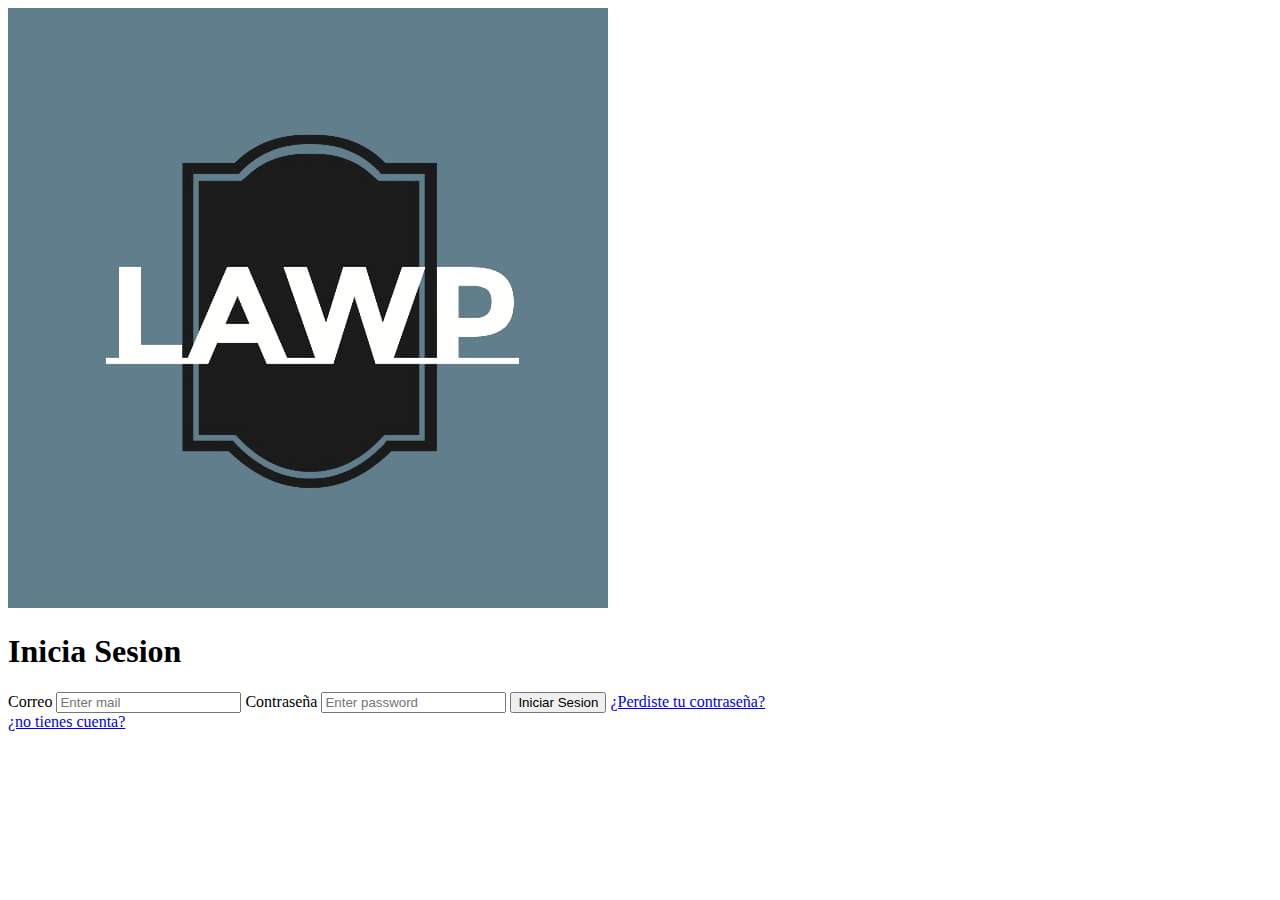
==== vista/index.html @ 46882a8f "vista crear cuenta" ====
<!DOCTYPE html>
<html>
    <head>
        <meta charset="utf-8">
        <title>Lawp Login</title>
     <link rel="stylesheet" href="Loginform/css/master.css">
    </head>
    <body>

    <div class="login-box">
        <img class="avatar" src="Login-form/img/logo.png" alt="logo de Lawp">
      <h1>Inicia Sesion</h1>
      <form>
          <label for="correo">Correo</label>
          <input type="text" placeholder="Enter mail">

          <label for="password">Contraseña</label>
          <input type="password" placeholder="Enter password">

          <input type="submit" value="Iniciar Sesion">

          <a href="#">¿Perdiste tu contraseña?</a><br>
          <a href="#">¿no tienes cuenta?</a>


      </form>
    </div>

    </body>
</html>
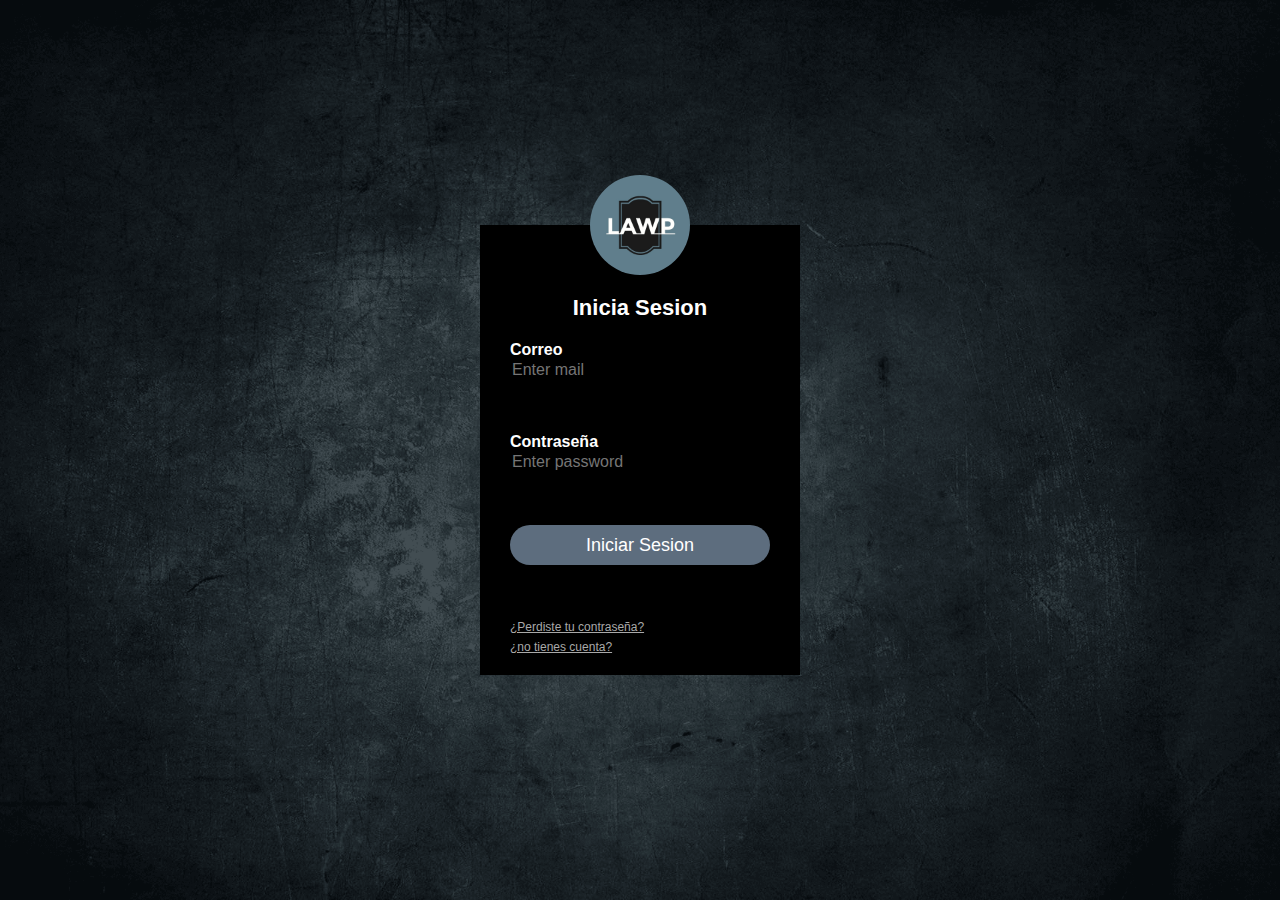
==== commit 492be955: "adasd" ====
--- a/vista/index.html
+++ b/vista/index.html
@@ -3,7 +3,7 @@
     <head>
         <meta charset="utf-8">
         <title>Lawp Login</title>
-     <link rel="stylesheet" href="Loginform/css/master.css">
+     <link rel="stylesheet" href="Login-form/css/master.css">
     </head>
     <body>
 
--- a/vista/Login-form/css/master.css
+++ b/vista/Login-form/css/master.css
@@ -0,0 +1,80 @@
+body {
+    margin: 0;
+    padding: 0;
+    background: url(../img/fondo.png) no-repeat center top;
+    background-size: cover;
+    font-family: sans-serif;
+    height: 100vh;
+}
+
+.login-box{
+    width: 320px;
+    height: 450px;
+    background: #000;
+    color: #fff;
+    top: 50%;
+    left: 50%;
+    position: absolute;
+    transform: translate(-50%, -50%);
+    box-sizing: border-box;
+    padding: 70px 30px;
+}
+
+.login-box .avatar{
+    width: 100px;
+    height: 100px;
+    border-radius: 50%;
+    position: absolute;
+    top: -50px;
+    left: calc(50% - 50px);
+}
+.login-box h1{
+margin: 0;
+padding: 0 0 20px;
+text-align: center;
+font-size: 22px;
+}
+.login-box label{
+    margin: 0;
+    padding: 0;
+    font-weight: bold;
+    display: block;
+}
+
+.login-box input{
+    width: 100%;
+    margin-bottom: 20%;
+}
+
+.login-box input[type="text"],
+.login-box input[type="password"]{
+    border: none;
+    border-bottom: : 1px solid #fff;
+    background: transparent;
+    outline: none;
+    height: 20px;
+    color: #fff;
+    font-size:16px;
+
+}
+
+.login-box input[type="submit"] {
+    border: none;
+    outline: none;
+    height: 40px;
+    background: #5D6D7E;
+    color: #fff;
+    font-size: 18px;
+    border-radius: 20px;
+}
+
+.login-box a{
+    text.decoration: none;
+    font-size: 12px;
+    Line-height: 20px;
+    color: darkgrey;
+}
+
+.login-box a:hover{
+    color: #fff;
+}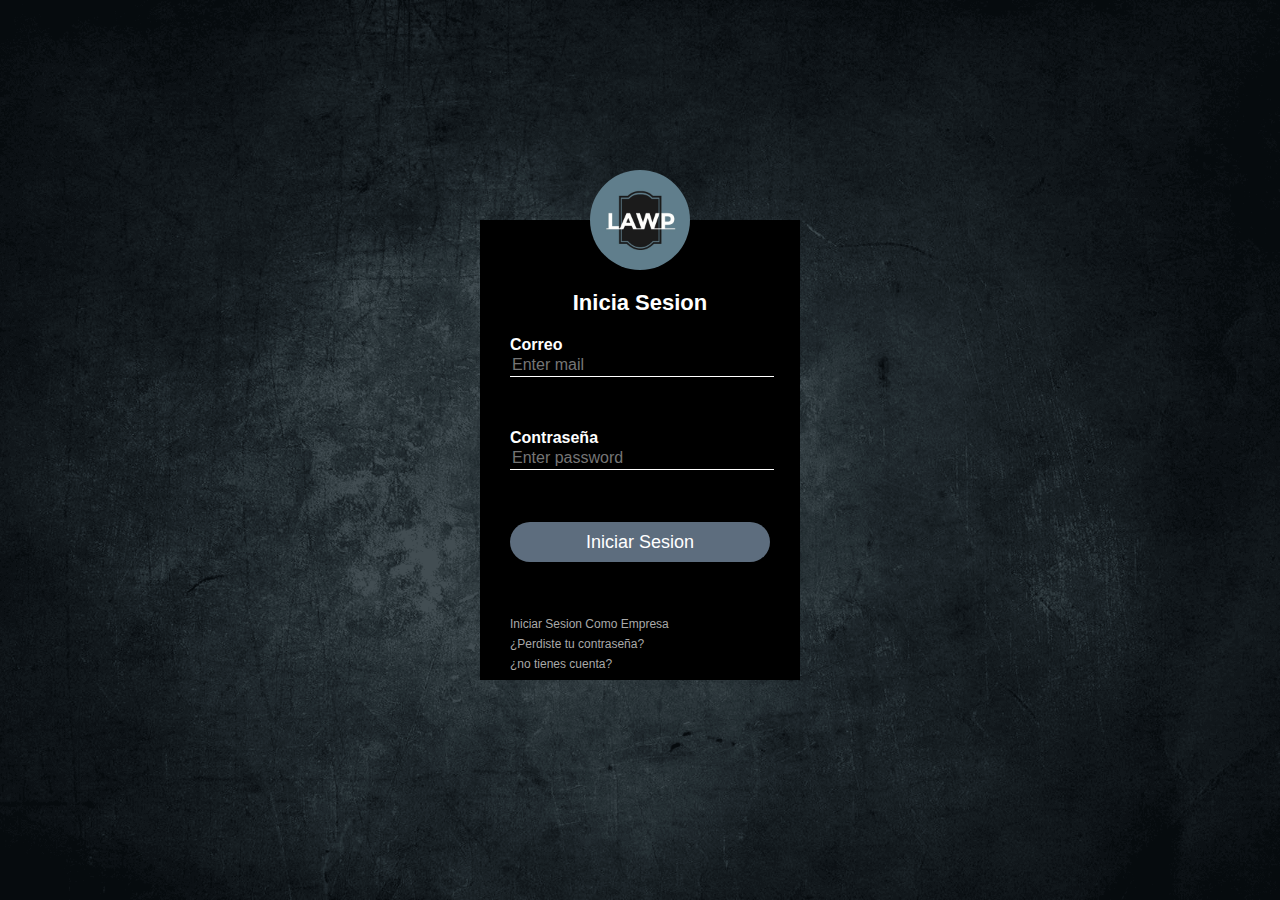
==== commit 10615108: "controller empresa" ====
--- a/vista/index.html
+++ b/vista/index.html
@@ -18,7 +18,8 @@
           <input type="password" placeholder="Enter password">
 
           <input type="submit" value="Iniciar Sesion">
-
+          
+          <a href="#">Iniciar Sesion Como Empresa</a><br>
           <a href="#">¿Perdiste tu contraseña?</a><br>
           <a href="#">¿no tienes cuenta?</a>
 
--- a/vista/Login-form/css/master.css
+++ b/vista/Login-form/css/master.css
@@ -9,7 +9,7 @@
 
 .login-box{
     width: 320px;
-    height: 450px;
+    height: 460px;
     background: #000;
     color: #fff;
     top: 50%;
@@ -49,7 +49,7 @@
 .login-box input[type="text"],
 .login-box input[type="password"]{
     border: none;
-    border-bottom: : 1px solid #fff;
+    border-bottom:  1px solid #fff;
     background: transparent;
     outline: none;
     height: 20px;
@@ -69,7 +69,7 @@
 }
 
 .login-box a{
-    text.decoration: none;
+    text-decoration: none;
     font-size: 12px;
     Line-height: 20px;
     color: darkgrey;
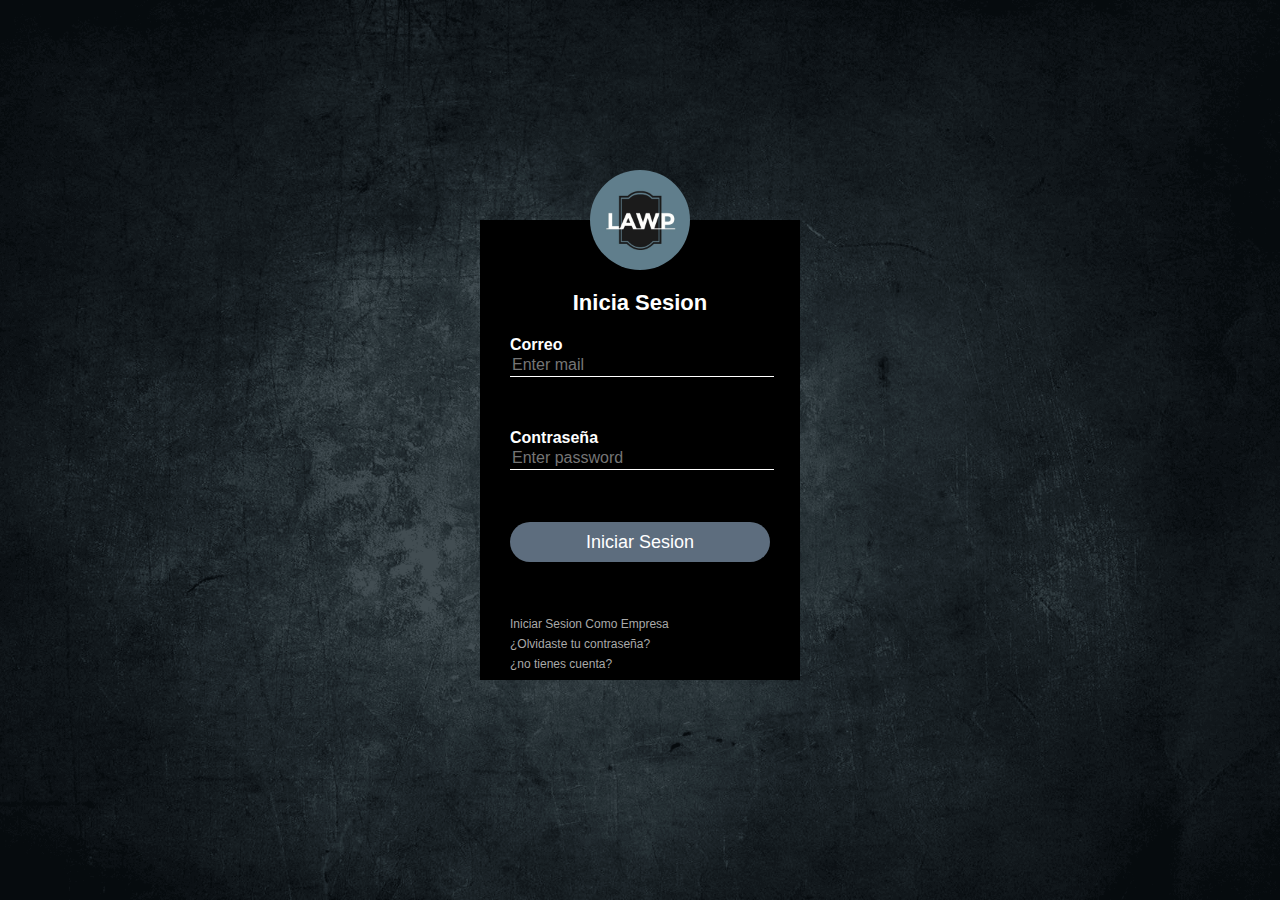
==== commit 621f8dbb: "ya funciona el login con todas las de la lei" ====
--- a/vista/index.html
+++ b/vista/index.html
@@ -1,31 +1,27 @@
 <!DOCTYPE html>
 <html>
-    <head>
-        <meta charset="utf-8">
-        <title>Lawp Login</title>
-     <link rel="stylesheet" href="Login-form/css/master.css">
-    </head>
-    <body>
+<head>
+    <meta charset="utf-8">
+    <title>Lawp Login</title>
+    <link rel="stylesheet" href="Login-form/css/master.css">
+</head>
+<body>
 
     <div class="login-box">
         <img class="avatar" src="Login-form/img/logo.png" alt="logo de Lawp">
-      <h1>Inicia Sesion</h1>
-      <form>
-          <label for="correo">Correo</label>
-          <input type="text" placeholder="Enter mail">
+        <h1>Inicia Sesion</h1>
+        <form id="login">
+            <label for="correo">Correo</label>
+            <input type="text" id="mail" placeholder="Enter mail" required>
+            <label for="password">Contraseña</label>
+            <input type="password" id="pass" placeholder="Enter password" required>
+            <input type="button" onclick="registrar()" value="Iniciar Sesion">
 
-          <label for="password">Contraseña</label>
-          <input type="password" placeholder="Enter password">
-
-          <input type="submit" value="Iniciar Sesion">
-          
-          <a href="#">Iniciar Sesion Como Empresa</a><br>
-          <a href="#">¿Perdiste tu contraseña?</a><br>
-          <a href="#">¿no tienes cuenta?</a>
-
-
-      </form>
+        </form>
+        <a href="loginempresa.html">Iniciar Sesion Como Empresa</a><br>
+        <a href="olvidastecontraseña.html">¿Olvidaste tu contraseña?</a><br>
+        <a href="prueba.html">¿no tienes cuenta?</a>
     </div>
-
-    </body>
+    <script src="iniciousuario.js"></script>
+</body>
 </html>--- a/vista/Login-form/css/master.css
+++ b/vista/Login-form/css/master.css
@@ -58,7 +58,7 @@
 
 }
 
-.login-box input[type="submit"] {
+.login-box input[type="button"] {
     border: none;
     outline: none;
     height: 40px;
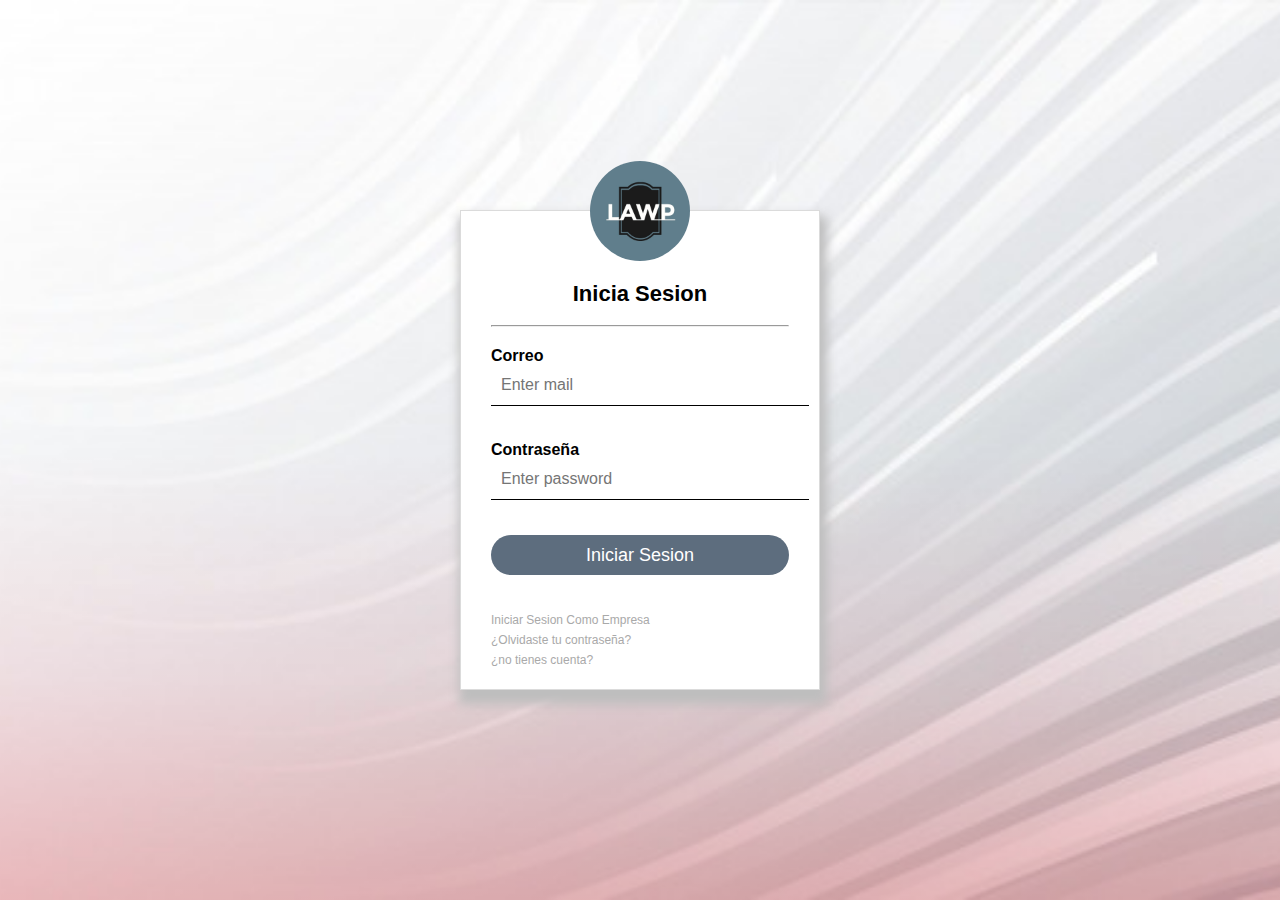
==== commit 99d259b5: "esta ya esta bonita" ====
--- a/vista/index.html
+++ b/vista/index.html
@@ -6,22 +6,28 @@
     <link rel="stylesheet" href="Login-form/css/master.css">
 </head>
 <body>
+    <nav class="arriba">
 
-    <div class="login-box">
-        <img class="avatar" src="Login-form/img/logo.png" alt="logo de Lawp">
-        <h1>Inicia Sesion</h1>
-        <form id="login">
-            <label for="correo">Correo</label>
-            <input type="text" id="mail" placeholder="Enter mail" required>
-            <label for="password">Contraseña</label>
-            <input type="password" id="pass" placeholder="Enter password" required>
-            <input type="button" onclick="registrar()" value="Iniciar Sesion">
+    </nav>
 
-        </form>
-        <a href="loginempresa.html">Iniciar Sesion Como Empresa</a><br>
-        <a href="olvidastecontraseña.html">¿Olvidaste tu contraseña?</a><br>
-        <a href="prueba.html">¿no tienes cuenta?</a>
-    </div>
-    <script src="iniciousuario.js"></script>
+    <nav class="abajo">
+        <div class="login-box">
+            <img class="avatar" src="Login-form/img/logo.png" alt="logo de Lawp">
+            <h1>Inicia Sesion</h1>
+            <hr>
+            <form id="login">
+                <label for="correo">Correo</label>
+                <input type="text" id="mail" placeholder="Enter mail" required>
+                <label for="password">Contraseña</label>
+                <input type="password" id="pass" placeholder="Enter password" required>
+                <input type="button" onclick="registrar()" value="Iniciar Sesion">
+            </form>
+            <a href="loginempresa.html">Iniciar Sesion Como Empresa</a><br>
+            <a href="olvidastecontraseña.html">¿Olvidaste tu contraseña?</a><br>
+            <a href="prueba.html">¿no tienes cuenta?</a>
+        </div>        
+    </nav>
+
+    <script src="asset/js/iniciousuario.js"></script>
 </body>
 </html>--- a/vista/Login-form/css/master.css
+++ b/vista/Login-form/css/master.css
@@ -1,23 +1,35 @@
 body {
     margin: 0;
     padding: 0;
-    background: url(../img/fondo.png) no-repeat center top;
+    background: url(../img/fondo.jpeg) no-repeat center top;
     background-size: cover;
     font-family: sans-serif;
     height: 100vh;
 }
+.arriba{
+    height: 50vh;
+    width: 100%;
+    /*background-image: linear-gradient(45deg, rgba(255, 0, 0, 0), rgba(255, 255, 255, 0), rgba(255, 0, 0, 0.26));*/
+}
+.abajo{
+    height: 50vh;
+    width: 100%;
+    background-image: linear-gradient(rgba(255, 0, 0, 0), rgba(255, 0, 0, 0.068), rgba(255, 0, 0, 0.199));
+}
 
 .login-box{
-    width: 320px;
-    height: 460px;
-    background: #000;
-    color: #fff;
+    width: 360px;
+    height: 480px;
+    background: rgb(255, 255, 255);
+    color: rgb(0, 0, 0);
     top: 50%;
     left: 50%;
     position: absolute;
     transform: translate(-50%, -50%);
     box-sizing: border-box;
     padding: 70px 30px;
+    border: 1px solid rgb(219, 219, 219);
+    box-shadow: 3px 10px 10px 4px #bebebe;
 }
 
 .login-box .avatar{
@@ -30,9 +42,12 @@
 }
 .login-box h1{
 margin: 0;
-padding: 0 0 20px;
+padding: 0 0 10px;
 text-align: center;
 font-size: 22px;
+}
+.login-box hr{
+    margin-bottom: 20px;
 }
 .login-box label{
     margin: 0;
@@ -43,18 +58,19 @@
 
 .login-box input{
     width: 100%;
-    margin-bottom: 20%;
+    margin-bottom: 35px;
 }
 
 .login-box input[type="text"],
 .login-box input[type="password"]{
     border: none;
-    border-bottom:  1px solid #fff;
     background: transparent;
     outline: none;
+    border-bottom: 1px solid #000000;
     height: 20px;
-    color: #fff;
+    color: rgb(0, 0, 0);
     font-size:16px;
+    padding: 10px;
 
 }
 
@@ -67,6 +83,9 @@
     font-size: 18px;
     border-radius: 20px;
 }
+.login-box input[type="button"]:hover {
+    background: #7d92a8;
+}
 
 .login-box a{
     text-decoration: none;
@@ -76,5 +95,5 @@
 }
 
 .login-box a:hover{
-    color: #fff;
+    color: rgb(0, 0, 0);
 }